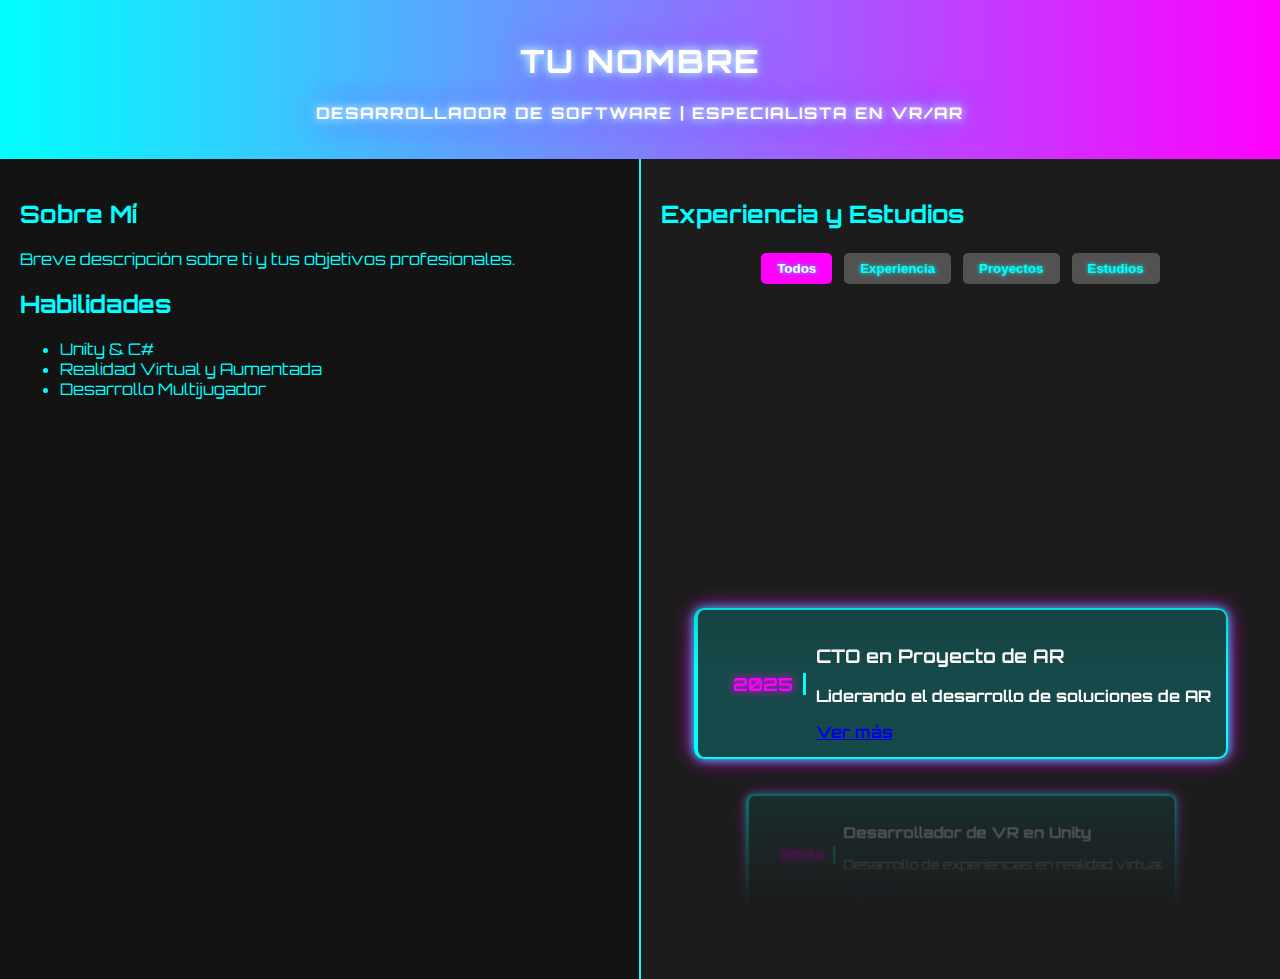
==== index.html @ 898ca0fd "Initial commit" ====
<!DOCTYPE html>
<html lang="es">
<head>
    <meta charset="UTF-8">
    <meta name="viewport" content="width=device-width, initial-scale=1.0">
    <title>Currículum</title>
    <link rel="stylesheet" href="index.css">
    <script defer src="index.js"></script>
</head>
<body>
    <header>
        <h1>Tu Nombre</h1>
        <p>Desarrollador de Software | Especialista en VR/AR</p>
    </header>
    <div class="container">
        <!-- Columna izquierda -->
        <div class="left-column">
            <section id="sobre-mi">
                <h2>Sobre Mí</h2>
                <p>Breve descripción sobre ti y tus objetivos profesionales.</p>
            </section>
            <section id="habilidades">
                <h2>Habilidades</h2>
                <ul>
                    <li>Unity & C#</li>
                    <li>Realidad Virtual y Aumentada</li>
                    <li>Desarrollo Multijugador</li>
                </ul>
            </section>
        </div>
        <!-- Columna derecha -->
        <div class="right-column">
            <section id="experiencia">
                <h2>Experiencia y Estudios</h2>
                <div class="filter-buttons">
                    <button data-filter="all">Todos</button>
                    <button data-filter="experience">Experiencia</button>
                    <button data-filter="personal-project">Proyectos</button>
                    <button data-filter="education">Estudios</button>
                </div>
                <div class="timeline-container">
                    <div class="timeline">
                        <div class="timeline-item experience" data-year="2025" data-category="experience">
                            <div class="timeline-date">2025</div>
                            <div class="timeline-content">
                                <h3>CTO en Proyecto de AR</h3>
                                <p class="subtitle">Liderando el desarrollo de soluciones de AR</p>
                                <a href="https://empresaXYZ.com" target="_blank">Ver más</a>
                            </div>
                        </div>
                        <div class="timeline-item experience" data-year="2024" data-category="experience">
                            <div class="timeline-date">2024</div>
                            <div class="timeline-content">
                                <h3>Desarrollador de VR en Unity</h3>
                                <p class="subtitle">Desarrollo de experiencias en realidad virtual</p>
                                <a href="https://empresaABC.com" target="_blank">Ver más</a>
                            </div>
                        </div>
                        <div class="timeline-item personal-project" data-year="2024" data-category="personal-project">
                            <div class="timeline-date">2024</div>
                            <div class="timeline-content">
                                <h3>Simulador VR Personal</h3>
                                <p class="subtitle">Proyecto independiente de simulación en VR</p>
                                <a href="#">Ver más</a>
                            </div>
                        </div>
                        <div class="timeline-item personal-project" data-year="2023" data-category="personal-project">
                            <div class="timeline-date">2023</div>
                            <div class="timeline-content">
                                <h3>Juego AR Experimental</h3>
                                <p class="subtitle">Investigación en mecánicas interactivas en AR</p>
                                <a href="#">Ver más</a>
                            </div>
                        </div>
                        <div class="timeline-item education" data-year="2023" data-category="education">
                            <div class="timeline-date">2023</div>
                            <div class="timeline-content">
                                <h3>Ingeniería Informática</h3>
                                <p class="subtitle">Universidad X</p>
                                <a href="#">Ver más</a>
                            </div>
                        </div>
                        <div class="timeline-item education" data-year="2020" data-category="education">
                            <div class="timeline-date">2020</div>
                            <div class="timeline-content">
                                <h3>Curso de Unity Avanzado</h3>
                                <p class="subtitle">Especialización en desarrollo de videojuegos</p>
                                <a href="#">Ver más</a>
                            </div>
                        </div>							
                    </div>
                </div>
            </section>
        </div>
    </div>
</body>
</html>
---- index.css ----
@import url('https://fonts.googleapis.com/css2?family=Orbitron:wght@400;700&display=swap');

body {
    font-family: 'Orbitron', sans-serif;
    margin: 0;
    padding: 0;
    background-color: #0d0d0d; /* Fondo oscuro */
    color: #0ff; /* Texto neón */
    overflow: hidden;
    height: 100vh;
}

/* Estilo del encabezado */
header {
    background: linear-gradient(90deg, #0ff, #ff00ff); /* Degradado neón */
    color: #fff;
    text-align: center;
    padding: 20px;
    text-transform: uppercase;
    font-weight: bold;
    letter-spacing: 2px;
    text-shadow: 0 0 10px #fff, 0 0 20px #0ff, 0 0 30px #ff00ff;
}

/* Contenedor principal */
.container {
    display: flex;
    height: calc(100vh - 80px);
}

/* Columna izquierda */
.left-column {
    flex: 1;
    padding: 20px;
    background-color: rgba(20, 20, 20, 0.9);
    border-right: 2px solid #0ff;
    overflow-y: auto;
}

/* Columna derecha */
.right-column {
    flex: 1;
    padding: 20px;
    background-color: rgba(30, 30, 30, 0.9);
    overflow-y: hidden;
}

/* Estilo de la timeline */
.timeline-container {
    overflow: hidden;
    width: 100%;
    height: 600px;
    display: flex;
    align-items: flex-start; /* Esto lleva el contenido al inicio vertical */
    justify-content: center; /* Mantiene el contenido centrado horizontalmente */
    perspective: 800px;
    position: relative;
    padding: 0; /* Asegúrate de que no haya espacio adicional */
-webkit-mask-image: linear-gradient(to top, rgba(0, 0, 0, 0) 0%, rgba(0, 0, 0, 1) 25%, rgba(0, 0, 0, 1) 40%, rgba(0, 0, 0, 0) 100%);
mask-image: linear-gradient(to top, rgba(0, 0, 0, 0) 0%, rgba(0, 0, 0, 1) 25%, rgba(0, 0, 0, 1) 40%, rgba(0, 0, 0, 0) 100%);
}

.timeline {
    display: flex;
    flex-direction: column;
    align-items: center;
    gap: 20px;
    transform-style: preserve-3d;
    transition: transform 0.5s ease-in-out;
    position: absolute;
    top: 50%;
    transform: translateY(-50%);
}

/* Estilo de los ítems de la timeline */
.timeline-item {
    display: flex;
    align-items: center;
    background: rgba(0, 0, 0, 0.8);
    padding: 15px;
    border-radius: 10px;
    min-width: 300px;
    text-align: left;
    box-shadow: 0 0 10px #0ff, 0 0 20px #ff00ff;
    border: 2px solid #0ff;
    transition: transform 0.5s ease-in-out, opacity 0.5s ease-in-out;
    position: relative;
    will-change: transform, opacity;
}

/* Fechas en la línea de tiempo */
.timeline-date {
    font-weight: bold;
    font-size: 18px;
    color: #ff00ff;
    min-width: 80px;
    text-align: right;
    border-right: 3px solid #0ff;
    padding-right: 10px;
    text-shadow: 0 0 10px #ff00ff;
}

/* Contenido de los ítems */
.timeline-content {
    flex: 1;
    color: #fff;
	padding-left: 10px;
}

/* Estilos diferenciados por tipo */
.timeline-item.experience {
    background: rgba(0, 255, 255, 0.2);
    border-left: 4px solid #0ff;
}

.timeline-item.personal-project {
    background: rgba(255, 0, 255, 0.2);
    border-left: 4px solid #ff00ff;
}

.timeline-item.education {
    background: rgba(255, 165, 0, 0.2);
    border-left: 4px solid #ff9800;
}

/* Botones de filtro */
.filter-buttons {
    text-align: center;
    margin: 20px 0;
}

.filter-buttons button {
    padding: 8px 16px;
    margin: 4px;
    border: none;
    border-radius: 5px;
    background-color: #525252; /* Fondo oscuro para el estilo futurista */
    color: #0ff; /* Color cian brillante */
    font-weight: bold;
    cursor: pointer;
    text-shadow: 0 0 4px #0ff;
    transition: background-color 0.3s, transform 0.2s;
}

.filter-buttons button:hover {
    background-color: #0ff; /* Cambia a cian brillante al pasar el cursor */
    color: #525252; /* Inversión de colores */
    transform: scale(1.05); /* Pequeña ampliación para interactividad */
}

.filter-buttons button.active {
    background-color: #ff00ff; /* Rosa neón para destacar */
    color: white; /* Texto blanco para contraste */
}


/* Ocultar elementos */
.timeline-item.hidden {
    display: none;
}
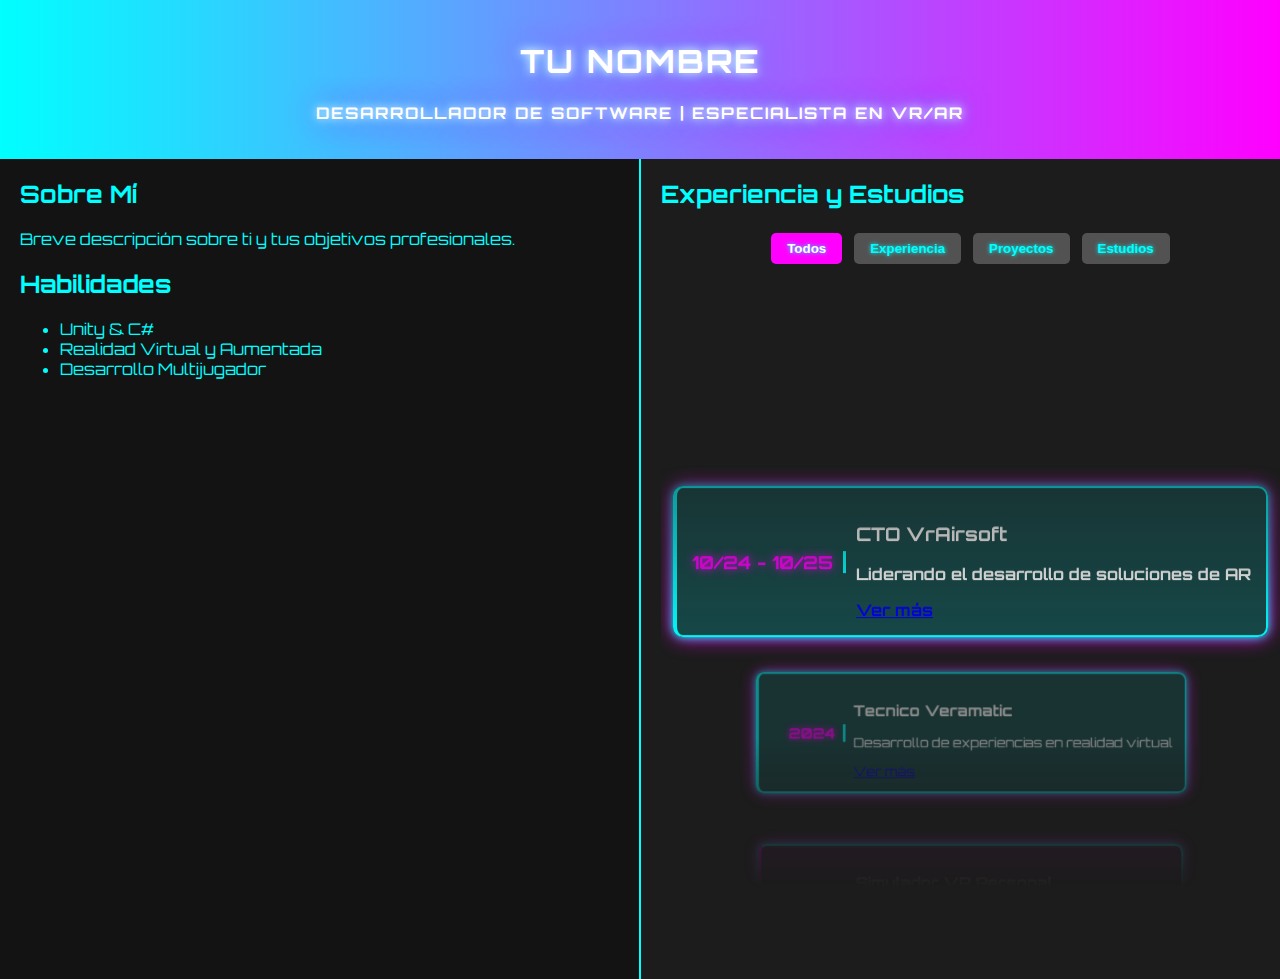
==== commit 23d6bdac: "Sincronizar" ====
--- a/index.html
+++ b/index.html
@@ -41,9 +41,9 @@
                 <div class="timeline-container">
                     <div class="timeline">
                         <div class="timeline-item experience" data-year="2025" data-category="experience">
-                            <div class="timeline-date">2025</div>
+                            <div class="timeline-date">10/24 - 10/25</div>
                             <div class="timeline-content">
-                                <h3>CTO en Proyecto de AR</h3>
+                                <h3>CTO VrAirsoft</h3>
                                 <p class="subtitle">Liderando el desarrollo de soluciones de AR</p>
                                 <a href="https://empresaXYZ.com" target="_blank">Ver más</a>
                             </div>
@@ -51,7 +51,7 @@
                         <div class="timeline-item experience" data-year="2024" data-category="experience">
                             <div class="timeline-date">2024</div>
                             <div class="timeline-content">
-                                <h3>Desarrollador de VR en Unity</h3>
+                                <h3>Tecnico Veramatic</h3>
                                 <p class="subtitle">Desarrollo de experiencias en realidad virtual</p>
                                 <a href="https://empresaABC.com" target="_blank">Ver más</a>
                             </div>
@@ -87,7 +87,47 @@
                                 <p class="subtitle">Especialización en desarrollo de videojuegos</p>
                                 <a href="#">Ver más</a>
                             </div>
-                        </div>							
+                        </div>	
+                        <div class="timeline-item education" data-year="2020" data-category="education">
+                            <div class="timeline-date">2020</div>
+                            <div class="timeline-content">
+                                <h3>Curso de Unity Avanzado</h3>
+                                <p class="subtitle">Especialización en desarrollo de videojuegos</p>
+                                <a href="#">Ver más</a>
+                            </div>
+                        </div>
+                        <div class="timeline-item education" data-year="2020" data-category="education">
+                            <div class="timeline-date">2020</div>
+                            <div class="timeline-content">
+                                <h3>Curso de Unity Avanzado</h3>
+                                <p class="subtitle">Especialización en desarrollo de videojuegos</p>
+                                <a href="#">Ver más</a>
+                            </div>
+                        </div>
+                        <div class="timeline-item education" data-year="2020" data-category="education">
+                            <div class="timeline-date">2020</div>
+                            <div class="timeline-content">
+                                <h3>Curso de Unity Avanzado</h3>
+                                <p class="subtitle">Especialización en desarrollo de videojuegos</p>
+                                <a href="#">Ver más</a>
+                            </div>
+                        </div>
+                        <div class="timeline-item education" data-year="2020" data-category="education">
+                            <div class="timeline-date">2020</div>
+                            <div class="timeline-content">
+                                <h3>Curso de Unity Avanzado</h3>
+                                <p class="subtitle">Especialización en desarrollo de videojuegos</p>
+                                <a href="#">Ver más</a>
+                            </div>
+                        </div>
+                        <div class="timeline-item education" data-year="2020" data-category="education">
+                            <div class="timeline-date">2020</div>
+                            <div class="timeline-content">
+                                <h3>Curso de Unity Avanzado</h3>
+                                <p class="subtitle">Especialización en desarrollo de videojuegos</p>
+                                <a href="#">Ver más</a>
+                            </div>
+                        </div>						
                     </div>
                 </div>
             </section>
--- a/index.css
+++ b/index.css
@@ -31,7 +31,7 @@
 /* Columna izquierda */
 .left-column {
     flex: 1;
-    padding: 20px;
+    padding-left: 20px;
     background-color: rgba(20, 20, 20, 0.9);
     border-right: 2px solid #0ff;
     overflow-y: auto;
@@ -40,7 +40,7 @@
 /* Columna derecha */
 .right-column {
     flex: 1;
-    padding: 20px;
+    padding-left: 20px;
     background-color: rgba(30, 30, 30, 0.9);
     overflow-y: hidden;
 }
@@ -56,8 +56,8 @@
     perspective: 800px;
     position: relative;
     padding: 0; /* Asegúrate de que no haya espacio adicional */
--webkit-mask-image: linear-gradient(to top, rgba(0, 0, 0, 0) 0%, rgba(0, 0, 0, 1) 25%, rgba(0, 0, 0, 1) 40%, rgba(0, 0, 0, 0) 100%);
-mask-image: linear-gradient(to top, rgba(0, 0, 0, 0) 0%, rgba(0, 0, 0, 1) 25%, rgba(0, 0, 0, 1) 40%, rgba(0, 0, 0, 0) 100%);
+	-webkit-mask-image: linear-gradient(to top, rgba(0, 0, 0, 0) 0%, rgba(0, 0, 0, 1) 25%, rgba(0, 0, 0, 1) 40%, rgba(0, 0, 0, 0) 100%);
+	mask-image: linear-gradient(to top, rgba(0, 0, 0, 0) 0%, rgba(0, 0, 0, 1) 25%, rgba(0, 0, 0, 1) 40%, rgba(0, 0, 0, 0) 100%);
 }
 
 .timeline {
@@ -158,3 +158,65 @@
 .timeline-item.hidden {
     display: none;
 }
+
+@media (max-width: 768px) {
+    body {
+        overflow-y: auto; /* Permite desplazamiento en móviles */
+        height: auto; /* Evita bloqueo de scroll */
+    }
+
+    .container {
+        flex-direction: column;
+        height: auto;
+    }
+
+    .left-column, .right-column {
+        flex: none;
+        width: 100%;
+        border-right: none;
+        border-bottom: 2px solid #0ff;
+        padding: 15px;
+        overflow-y: auto; /* Permite scroll en cada columna */
+    }
+
+    .right-column {
+        max-height: 400px; /* Ajusta la altura para evitar que crezca demasiado */
+        overflow-y: auto; /* Permite desplazarse dentro si hay contenido largo */
+    }
+
+    .timeline-container {
+        height: auto;
+        overflow-y: auto; /* Activa el scroll en móviles */
+    }
+
+    .timeline {
+        position: relative;
+        top: auto;
+        transform: none;
+        gap: 15px;
+    }
+
+    .timeline-item {
+        min-width: auto;
+        width: 90%;
+        margin: 0 auto;
+    }
+
+    .timeline-date {
+        min-width: 60px;
+        font-size: 16px;
+    }
+
+    .filter-buttons {
+        display: flex;
+        flex-wrap: wrap;
+        justify-content: center;
+    }
+
+    .filter-buttons button {
+        padding: 6px 12px;
+        font-size: 14px;
+    }
+}
+
+
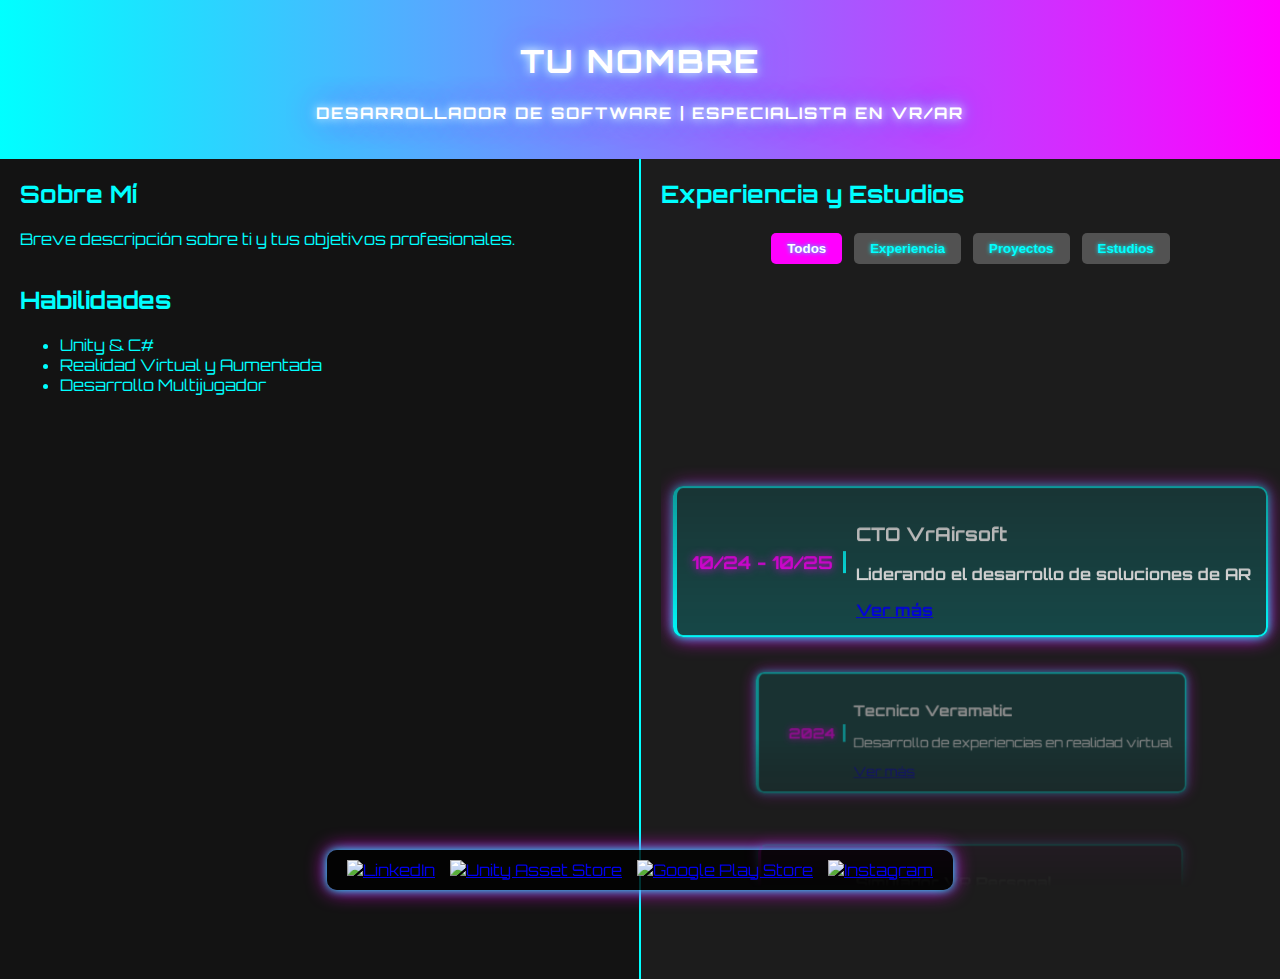
==== commit ad7cebe2: "implementar redes sociales" ====
--- a/index.html
+++ b/index.html
@@ -12,6 +12,16 @@
         <h1>Tu Nombre</h1>
         <p>Desarrollador de Software | Especialista en VR/AR</p>
     </header>
+	
+	<div id="social-box">
+    <a href="https://www.linkedin.com/in/daniel-atienza-rubi-1a93a4141/?utm_source=share&utm_campaign=share_via&utm_content=profile&utm_medium=android_app" target="_blank"><img src="images/linkedin.png" alt="LinkedIn"></a>
+    <a href="URL_DEL_ENLACE_UNITY_ASSETSTORE" target="_blank"><img src="images/unity.png" alt="Unity Asset Store"></a>
+    <a href="https://play.google.com/store/apps/dev?id=5790081229006091132" target="_blank"><img src="images/google.png" alt="Google Play Store"></a>
+	<a href="https://www.instagram.com/aligathor_production/" target="_blank"><img src="images/instagram.png" alt="Instagram"></a>
+	</div>
+
+
+
     <div class="container">
         <!-- Columna izquierda -->
         <div class="left-column">
--- a/index.css
+++ b/index.css
@@ -22,6 +22,33 @@
     text-shadow: 0 0 10px #fff, 0 0 20px #0ff, 0 0 30px #ff00ff;
 }
 
+/* Contenedor fijo para redes sociales */
+#social-box {
+    position: fixed; /* Siempre visible */
+    bottom: 10px; /* Pegado al fondo */
+    left: 50%; /* Centrado en la pantalla */
+    transform: translateX(-50%); /* Ajuste para centrar */
+    background: rgba(0, 0, 0, 0.8); /* Fondo oscuro semi-transparente */
+    padding: 10px 20px;
+    border-radius: 10px;
+    box-shadow: 0 0 10px #0ff, 0 0 20px #ff00ff; /* Efecto neón */
+    display: flex;
+    gap: 15px;
+    justify-content: center;
+    align-items: center;
+}
+
+/* Estilo de los íconos */
+#social-box img {
+    width: 40px;
+    height: 40px;
+    transition: transform 0.3s ease-in-out;
+}
+
+#social-box img:hover {
+    transform: scale(1.2); /* Pequeño efecto de agrandamiento */
+}
+
 /* Contenedor principal */
 .container {
     display: flex;
@@ -31,6 +58,8 @@
 /* Columna izquierda */
 .left-column {
     flex: 1;
+    display: flex;
+    flex-direction: column;
     padding-left: 20px;
     background-color: rgba(20, 20, 20, 0.9);
     border-right: 2px solid #0ff;
@@ -159,64 +188,39 @@
     display: none;
 }
 
+/* Estilos responsive */
 @media (max-width: 768px) {
     body {
         overflow-y: auto; /* Permite desplazamiento en móviles */
         height: auto; /* Evita bloqueo de scroll */
+		min-height: 100vh; /* Asegura que el body tenga suficiente altura para permitir el scroll */
     }
 
     .container {
-        flex-direction: column;
-        height: auto;
+        flex-direction: column; /* Las columnas se apilan verticalmente */
     }
 
     .left-column, .right-column {
         flex: none;
-        width: 100%;
-        border-right: none;
-        border-bottom: 2px solid #0ff;
-        padding: 15px;
-        overflow-y: auto; /* Permite scroll en cada columna */
-    }
-
-    .right-column {
-        max-height: 400px; /* Ajusta la altura para evitar que crezca demasiado */
-        overflow-y: auto; /* Permite desplazarse dentro si hay contenido largo */
+        width: 100%; /* Cada columna ocupa el 100% del ancho */
+        min-width: 100%; /* Asegura que ambas usen todo el ancho disponible */
+    }
+
+    .timeline-item {
+        min-width: 250px; /* Tamaño más pequeño para los ítems en pantallas pequeñas */
+        padding: 10px; /* Reducir el padding */
     }
 
     .timeline-container {
-        height: auto;
-        overflow-y: auto; /* Activa el scroll en móviles */
-    }
-
-    .timeline {
-        position: relative;
-        top: auto;
-        transform: none;
-        gap: 15px;
-    }
-
-    .timeline-item {
-        min-width: auto;
-        width: 90%;
-        margin: 0 auto;
+        height: 500px; /* Reducir la altura del timeline */
+		margin-left: -16px;
     }
 
     .timeline-date {
-        min-width: 60px;
-        font-size: 16px;
-    }
-
-    .filter-buttons {
-        display: flex;
-        flex-wrap: wrap;
-        justify-content: center;
-    }
-
-    .filter-buttons button {
-        padding: 6px 12px;
-        font-size: 14px;
-    }
-}
-
-
+        font-size: 14px; /* Reducir tamaño de la fecha */
+    }
+
+    .timeline-content {
+        font-size: 14px; /* Reducir tamaño de contenido */
+    }
+}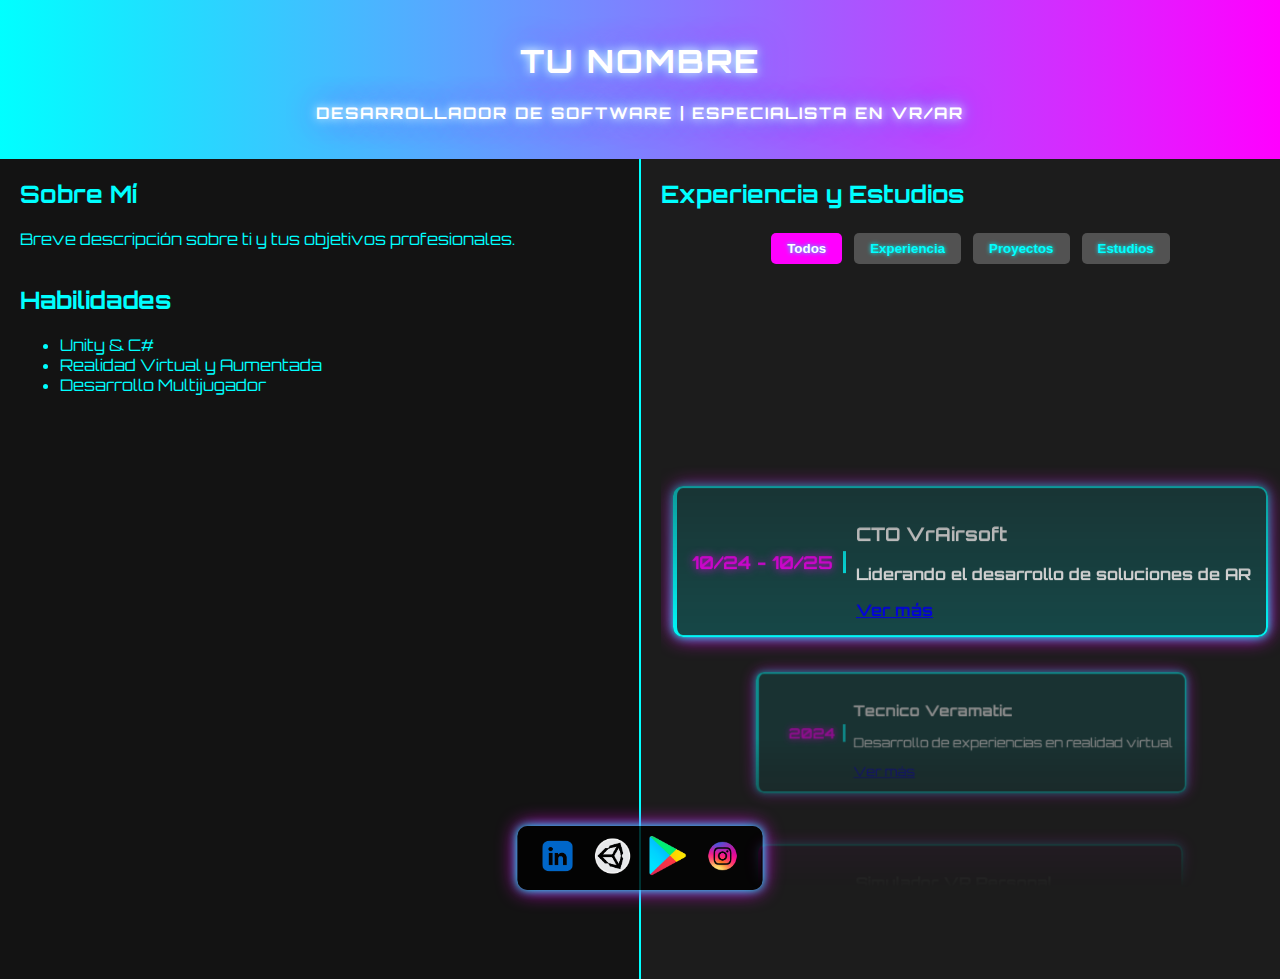
==== commit 0d04ee47: "prueba numero dos de las redes sociales" ====
--- a/index.html
+++ b/index.html
@@ -14,10 +14,10 @@
     </header>
 	
 	<div id="social-box">
-    <a href="https://www.linkedin.com/in/daniel-atienza-rubi-1a93a4141/?utm_source=share&utm_campaign=share_via&utm_content=profile&utm_medium=android_app" target="_blank"><img src="images/linkedin.png" alt="LinkedIn"></a>
-    <a href="URL_DEL_ENLACE_UNITY_ASSETSTORE" target="_blank"><img src="images/unity.png" alt="Unity Asset Store"></a>
-    <a href="https://play.google.com/store/apps/dev?id=5790081229006091132" target="_blank"><img src="images/google.png" alt="Google Play Store"></a>
-	<a href="https://www.instagram.com/aligathor_production/" target="_blank"><img src="images/instagram.png" alt="Instagram"></a>
+    <a href="https://www.linkedin.com/in/daniel-atienza-rubi-1a93a4141/?utm_source=share&utm_campaign=share_via&utm_content=profile&utm_medium=android_app" target="_blank"><img src="linkedin.png" alt="LinkedIn"></a>
+    <a href="URL_DEL_ENLACE_UNITY_ASSETSTORE" target="_blank"><img src="unity.png" alt="Unity Asset Store"></a>
+    <a href="https://play.google.com/store/apps/dev?id=5790081229006091132" target="_blank"><img src="google.png" alt="Google Play Store"></a>
+	<a href="https://www.instagram.com/aligathor_production/" target="_blank"><img src="instagram.png" alt="Instagram"></a>
 	</div>
 
 
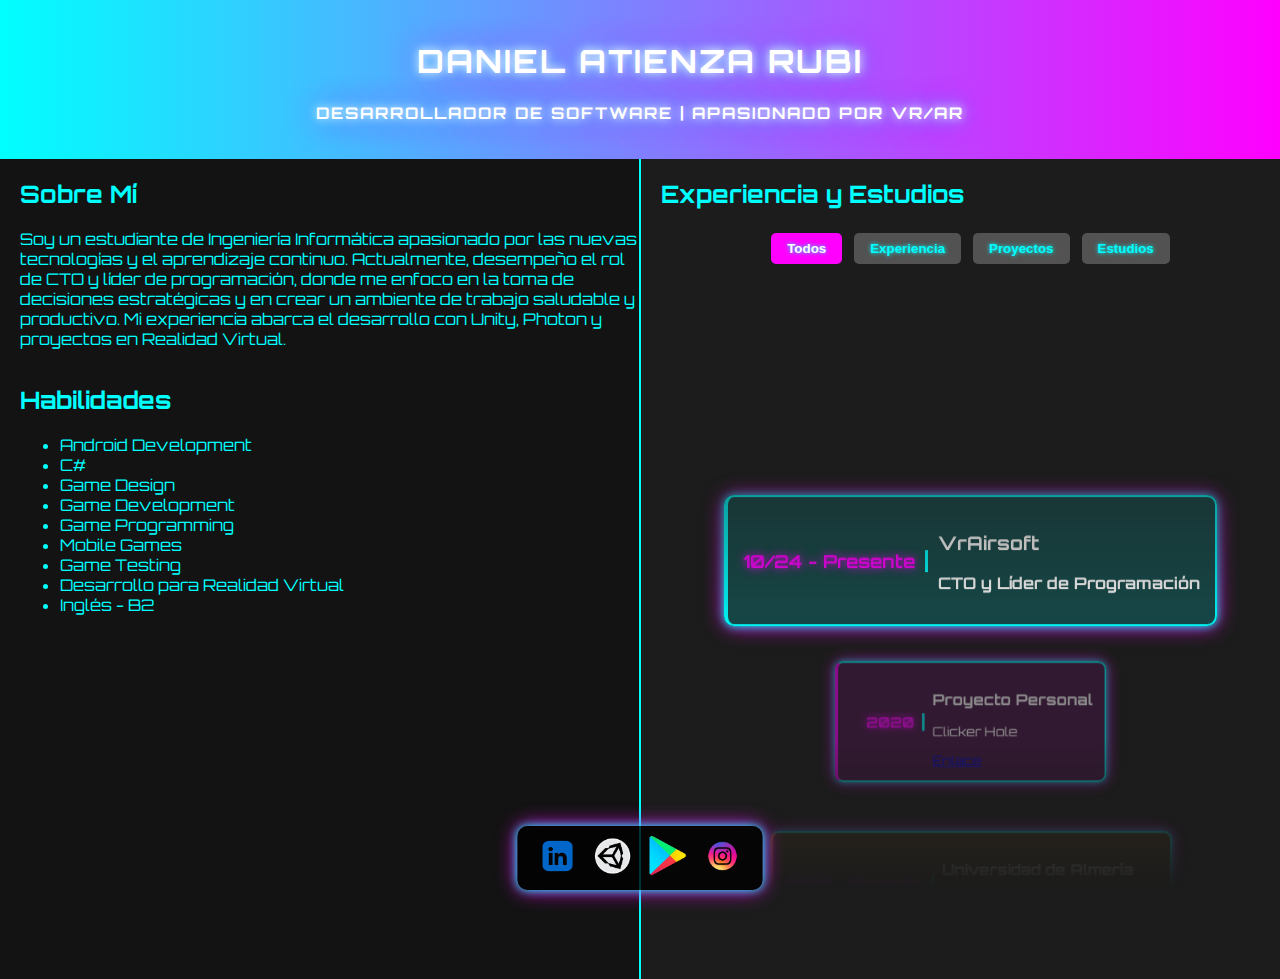
==== commit b8f457ff: "Añadida información" ====
--- a/index.html
+++ b/index.html
@@ -3,14 +3,14 @@
 <head>
     <meta charset="UTF-8">
     <meta name="viewport" content="width=device-width, initial-scale=1.0">
-    <title>Currículum</title>
+    <title>Daniel Atienza</title>
     <link rel="stylesheet" href="index.css">
     <script defer src="index.js"></script>
 </head>
 <body>
     <header>
-        <h1>Tu Nombre</h1>
-        <p>Desarrollador de Software | Especialista en VR/AR</p>
+        <h1>Daniel Atienza Rubi</h1>
+		<p>Desarrollador de Software | Apasionado por VR/AR</p>
     </header>
 	
 	<div id="social-box">
@@ -20,24 +20,32 @@
 	<a href="https://www.instagram.com/aligathor_production/" target="_blank"><img src="instagram.png" alt="Instagram"></a>
 	</div>
 
+    <div class="container">
+        <!-- Columna izquierda -->
+<div class="left-column">
+    <section id="sobre-mi">
+        <h2>Sobre Mí</h2>
+        <p>
+            Soy un estudiante de Ingeniería Informática apasionado por las nuevas tecnologías y el aprendizaje continuo. Actualmente, desempeño el rol de CTO y líder de programación, donde me enfoco en la toma de decisiones estratégicas y en crear un ambiente de trabajo saludable y productivo. Mi experiencia abarca el desarrollo con Unity, Photon y proyectos en Realidad Virtual.
+        </p>
+    </section>
+    <section id="habilidades">
+        <h2>Habilidades</h2>
+        <ul>
+            <li>Android Development</li>
+            <li>C#</li>
+            <li>Game Design</li>
+            <li>Game Development</li>
+            <li>Game Programming</li>
+            <li>Mobile Games</li>
+            <li>Game Testing</li>
+            <li>Desarrollo para Realidad Virtual</li>
+            <li>Inglés - B2</li>
+        </ul>
+    </section>
+</div>
 
 
-    <div class="container">
-        <!-- Columna izquierda -->
-        <div class="left-column">
-            <section id="sobre-mi">
-                <h2>Sobre Mí</h2>
-                <p>Breve descripción sobre ti y tus objetivos profesionales.</p>
-            </section>
-            <section id="habilidades">
-                <h2>Habilidades</h2>
-                <ul>
-                    <li>Unity & C#</li>
-                    <li>Realidad Virtual y Aumentada</li>
-                    <li>Desarrollo Multijugador</li>
-                </ul>
-            </section>
-        </div>
         <!-- Columna derecha -->
         <div class="right-column">
             <section id="experiencia">
@@ -50,92 +58,73 @@
                 </div>
                 <div class="timeline-container">
                     <div class="timeline">
-                        <div class="timeline-item experience" data-year="2025" data-category="experience">
-                            <div class="timeline-date">10/24 - 10/25</div>
+                        <div class="timeline-item experience" data-year="2024" data-category="experience">
+                            <div class="timeline-date">10/24 - Presente</div>
                             <div class="timeline-content">
-                                <h3>CTO VrAirsoft</h3>
-                                <p class="subtitle">Liderando el desarrollo de soluciones de AR</p>
-                                <a href="https://empresaXYZ.com" target="_blank">Ver más</a>
+                                <h3>VrAirsoft</h3>
+								<p class="subtitle">CTO y Líder de Programación</p>
                             </div>
                         </div>
-                        <div class="timeline-item experience" data-year="2024" data-category="experience">
-                            <div class="timeline-date">2024</div>
+                        <div class="timeline-item personal-project" data-year="2020" data-category="personal-project">
+                            <div class="timeline-date">2020</div>
                             <div class="timeline-content">
-                                <h3>Tecnico Veramatic</h3>
-                                <p class="subtitle">Desarrollo de experiencias en realidad virtual</p>
-                                <a href="https://empresaABC.com" target="_blank">Ver más</a>
-                            </div>
-                        </div>
-                        <div class="timeline-item personal-project" data-year="2024" data-category="personal-project">
-                            <div class="timeline-date">2024</div>
-                            <div class="timeline-content">
-                                <h3>Simulador VR Personal</h3>
-                                <p class="subtitle">Proyecto independiente de simulación en VR</p>
-                                <a href="#">Ver más</a>
-                            </div>
-                        </div>
-                        <div class="timeline-item personal-project" data-year="2023" data-category="personal-project">
-                            <div class="timeline-date">2023</div>
-                            <div class="timeline-content">
-                                <h3>Juego AR Experimental</h3>
-                                <p class="subtitle">Investigación en mecánicas interactivas en AR</p>
-                                <a href="#">Ver más</a>
-                            </div>
-                        </div>
-                        <div class="timeline-item education" data-year="2023" data-category="education">
-                            <div class="timeline-date">2023</div>
-                            <div class="timeline-content">
-                                <h3>Ingeniería Informática</h3>
-                                <p class="subtitle">Universidad X</p>
-                                <a href="#">Ver más</a>
+                                <h3>Proyecto Personal</h3>
+                                <p class="subtitle">Clicker Hole</p>
+								<a href="https://play.google.com/store/apps/details?id=com.AligathorCompany.ClickerHole" target="_blank">Enlace</a>
                             </div>
                         </div>
                         <div class="timeline-item education" data-year="2020" data-category="education">
-                            <div class="timeline-date">2020</div>
+                            <div class="timeline-date">2020 - Presente</div>
                             <div class="timeline-content">
-                                <h3>Curso de Unity Avanzado</h3>
-                                <p class="subtitle">Especialización en desarrollo de videojuegos</p>
-                                <a href="#">Ver más</a>
-                            </div>
-                        </div>	
-                        <div class="timeline-item education" data-year="2020" data-category="education">
-                            <div class="timeline-date">2020</div>
-                            <div class="timeline-content">
-                                <h3>Curso de Unity Avanzado</h3>
-                                <p class="subtitle">Especialización en desarrollo de videojuegos</p>
-                                <a href="#">Ver más</a>
+                                <h3>Universidad de Almería</h3>
+                                <p class="subtitle">Grado en Ingeniería Informática</p>
                             </div>
                         </div>
-                        <div class="timeline-item education" data-year="2020" data-category="education">
-                            <div class="timeline-date">2020</div>
+						
+						
+						
+                        <div class="timeline-item experience" data-year="2019" data-category="experience">
+                            <div class="timeline-date">04/19 - 09/19</div>
                             <div class="timeline-content">
-                                <h3>Curso de Unity Avanzado</h3>
-                                <p class="subtitle">Especialización en desarrollo de videojuegos</p>
-                                <a href="#">Ver más</a>
+                                <h3>VERAJOKER SL</h3>
+                                <p class="subtitle">Técnico informático</p>
+                            </div>
+                        </div>						
+                        <div class="timeline-item experience" data-year="2018" data-category="experience">
+                            <div class="timeline-date">03/18 - 06/18</div>
+                            <div class="timeline-content">
+                                <h3>e-sistemas.net</h3>
+                                <p class="subtitle">Técnico Informático</p>
                             </div>
                         </div>
-                        <div class="timeline-item education" data-year="2020" data-category="education">
-                            <div class="timeline-date">2020</div>
+						<div class="timeline-item personal-project" data-year="2017" data-category="personal-project">
+                            <div class="timeline-date">2017</div>
                             <div class="timeline-content">
-                                <h3>Curso de Unity Avanzado</h3>
-                                <p class="subtitle">Especialización en desarrollo de videojuegos</p>
-                                <a href="#">Ver más</a>
+                                <h3>Proyecto Personal</h3>
+                                <p class="subtitle">Proyecto Unreal Engine</p>
+                                <a href="https://www.youtube.com/watch?v=nOeOQ-v_cfg" target="_blank">Enlace</a>
                             </div>
                         </div>
-                        <div class="timeline-item education" data-year="2020" data-category="education">
-                            <div class="timeline-date">2020</div>
+						
+                        <div class="timeline-item education" data-year="2016" data-category="education">
+                            <div class="timeline-date">2016 - 2018</div>
                             <div class="timeline-content">
-                                <h3>Curso de Unity Avanzado</h3>
-                                <p class="subtitle">Especialización en desarrollo de videojuegos</p>
-                                <a href="#">Ver más</a>
+                                <h3>CES S. Ramón y Cajal</h3>
+                                <p class="subtitle">Administración de Sistemas Informáticos en Red (Grado Superior)</p>
                             </div>
                         </div>
-                        <div class="timeline-item education" data-year="2020" data-category="education">
-                            <div class="timeline-date">2020</div>
+                        <div class="timeline-item experience" data-year="2015" data-category="experience">
+                            <div class="timeline-date">03/15 - 06/15</div>
                             <div class="timeline-content">
-                                <h3>Curso de Unity Avanzado</h3>
-                                <p class="subtitle">Especialización en desarrollo de videojuegos</p>
-                                <a href="#">Ver más</a>
+                                <h3>Computer Store</h3>
+                                <p class="subtitle">Técnico Informático</p>
+                            </div>
+                        </div>
+                        <div class="timeline-item education" data-year="2015" data-category="education">
+                            <div class="timeline-date">2013 - 2015</div>
+                            <div class="timeline-content">
+                                <h3>IES Padre Suarez</h3>
+                                <p class="subtitle">Sistemas Microinformáticos y Redes (Grado Medio)</p>
                             </div>
                         </div>						
                     </div>
--- a/index.css
+++ b/index.css
@@ -36,6 +36,7 @@
     gap: 15px;
     justify-content: center;
     align-items: center;
+    z-index: 9999; /* Esto asegura que la sección esté encima de todo */
 }
 
 /* Estilo de los íconos */
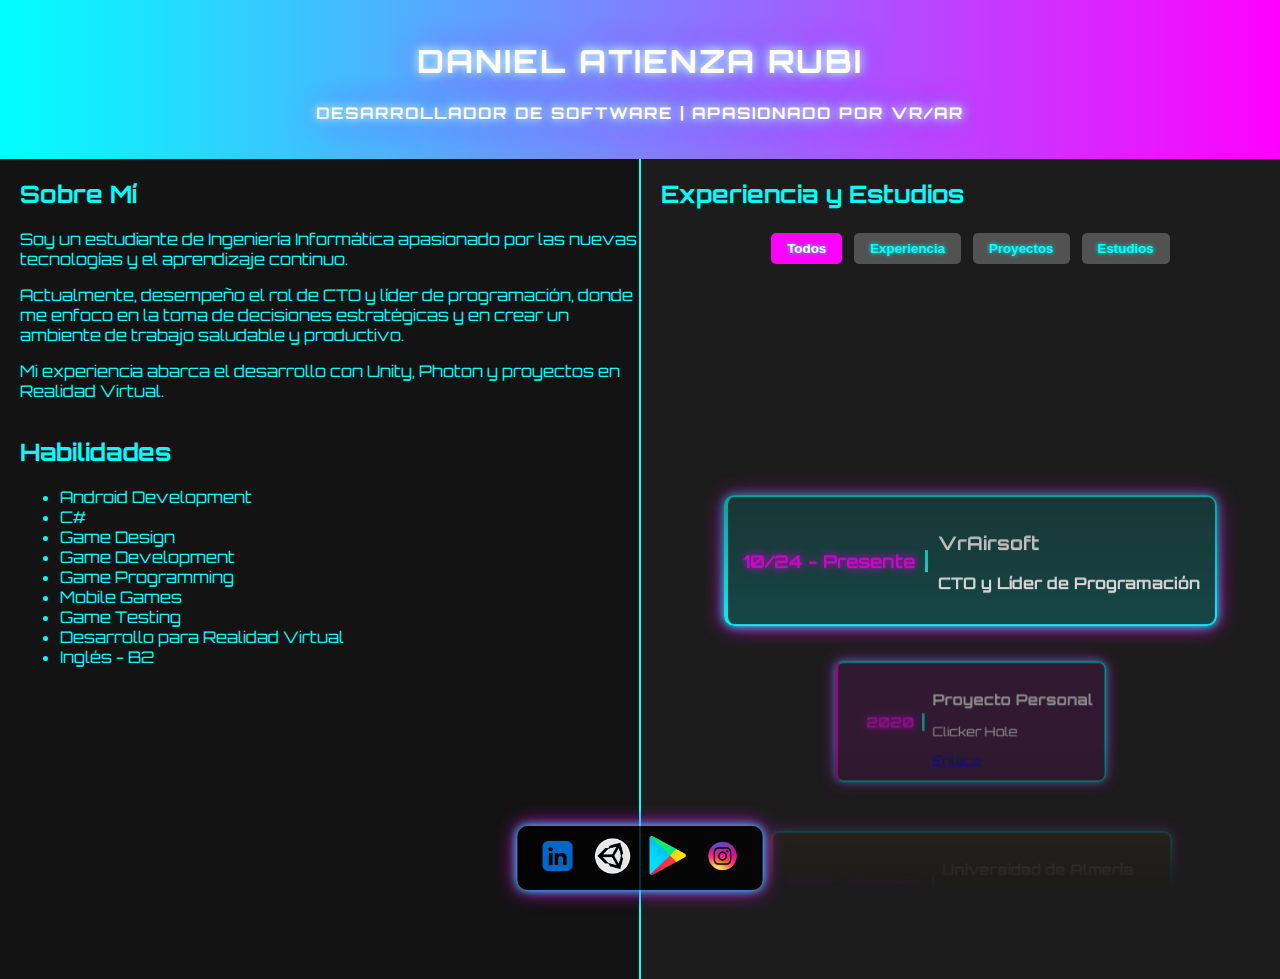
==== commit b813b6f7: "Mejorar estética del "Sobre mi"" ====
--- a/index.html
+++ b/index.html
@@ -26,8 +26,14 @@
     <section id="sobre-mi">
         <h2>Sobre Mí</h2>
         <p>
-            Soy un estudiante de Ingeniería Informática apasionado por las nuevas tecnologías y el aprendizaje continuo. Actualmente, desempeño el rol de CTO y líder de programación, donde me enfoco en la toma de decisiones estratégicas y en crear un ambiente de trabajo saludable y productivo. Mi experiencia abarca el desarrollo con Unity, Photon y proyectos en Realidad Virtual.
+        Soy un estudiante de Ingeniería Informática apasionado por las nuevas tecnologías y el aprendizaje continuo.
         </p>
+		<p>
+		Actualmente, desempeño el rol de CTO y líder de programación, donde me enfoco en la toma de decisiones estratégicas y en crear un ambiente de trabajo saludable y productivo. 
+		</p>
+		<p>
+		Mi experiencia abarca el desarrollo con Unity, Photon y proyectos en Realidad Virtual.
+		</p>
     </section>
     <section id="habilidades">
         <h2>Habilidades</h2>
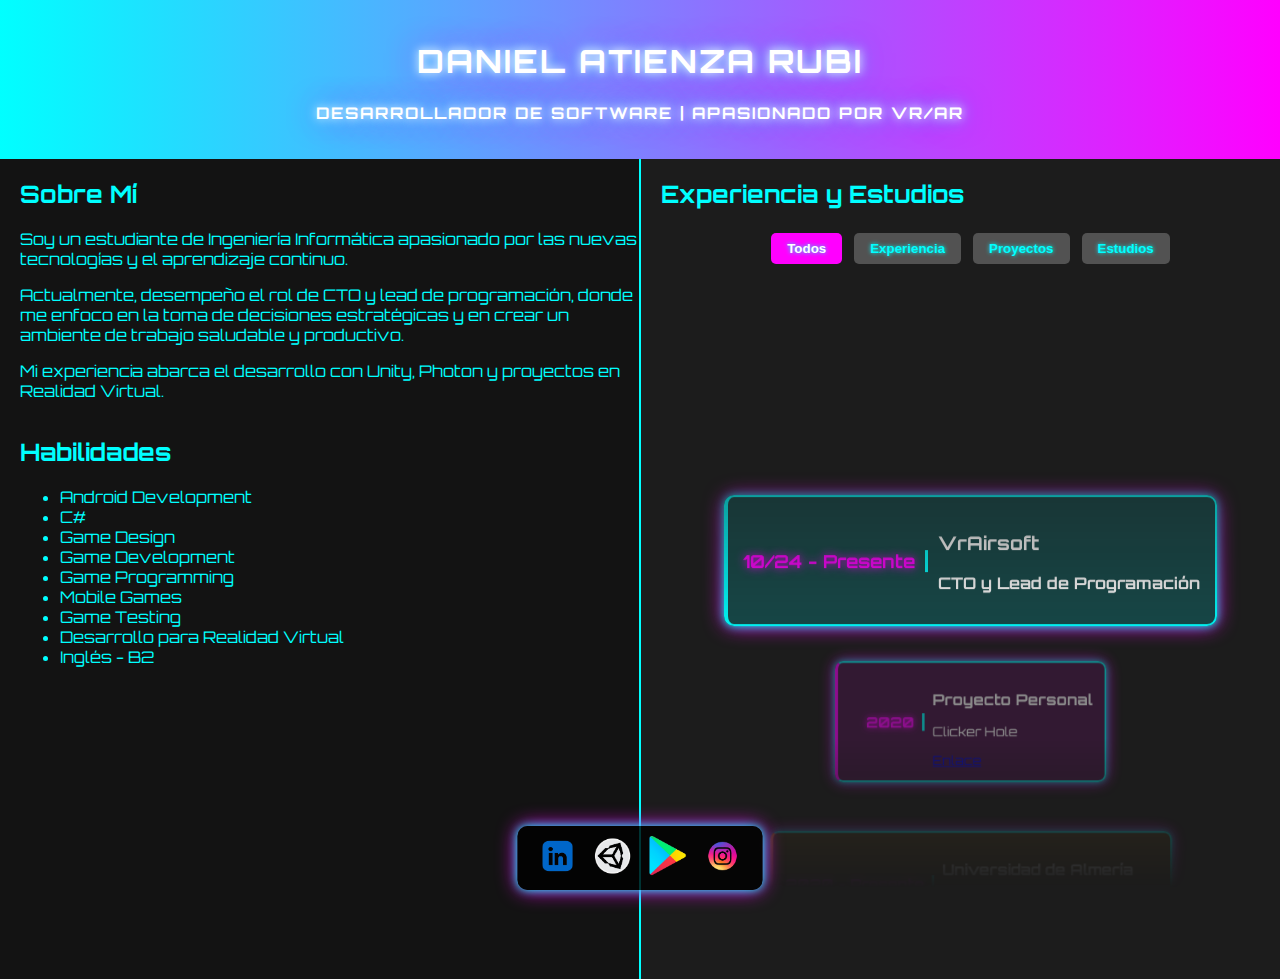
==== commit b2602396: "politicas de privacidads añadidas" ====
--- a/index.html
+++ b/index.html
@@ -29,7 +29,7 @@
         Soy un estudiante de Ingeniería Informática apasionado por las nuevas tecnologías y el aprendizaje continuo.
         </p>
 		<p>
-		Actualmente, desempeño el rol de CTO y líder de programación, donde me enfoco en la toma de decisiones estratégicas y en crear un ambiente de trabajo saludable y productivo. 
+		Actualmente, desempeño el rol de CTO y lead de programación, donde me enfoco en la toma de decisiones estratégicas y en crear un ambiente de trabajo saludable y productivo. 
 		</p>
 		<p>
 		Mi experiencia abarca el desarrollo con Unity, Photon y proyectos en Realidad Virtual.
@@ -68,7 +68,7 @@
                             <div class="timeline-date">10/24 - Presente</div>
                             <div class="timeline-content">
                                 <h3>VrAirsoft</h3>
-								<p class="subtitle">CTO y Líder de Programación</p>
+								<p class="subtitle">CTO y Lead de Programación</p>
                             </div>
                         </div>
                         <div class="timeline-item personal-project" data-year="2020" data-category="personal-project">
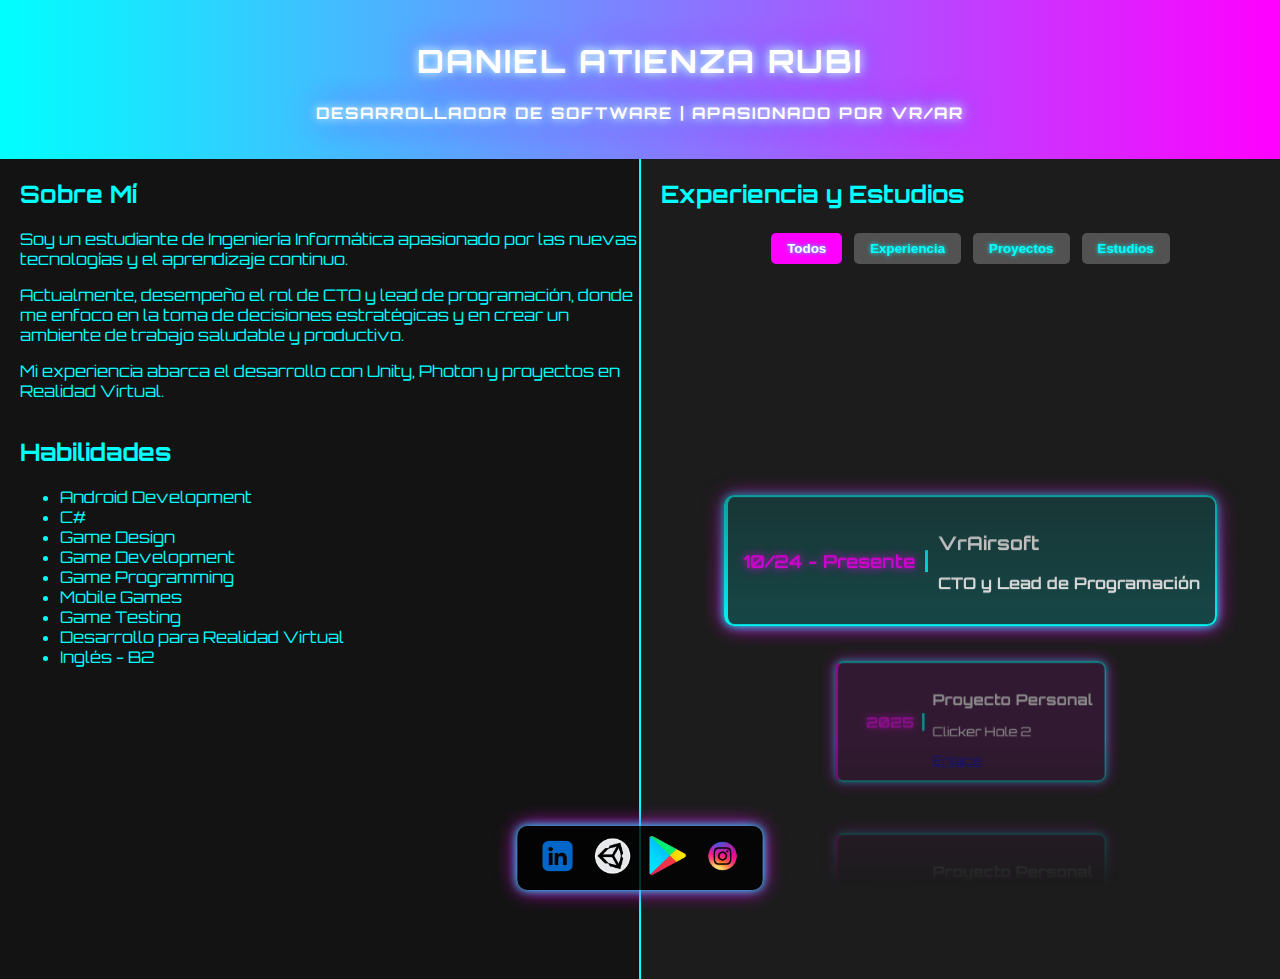
==== commit 5233564d: "Añadido Clicker Hole 2" ====
--- a/index.html
+++ b/index.html
@@ -70,6 +70,14 @@
                                 <h3>VrAirsoft</h3>
 								<p class="subtitle">CTO y Lead de Programación</p>
                             </div>
+                        </div>					
+					    <div class="timeline-item personal-project" data-year="2020" data-category="personal-project">
+                            <div class="timeline-date">2025</div>
+                            <div class="timeline-content">
+                                <h3>Proyecto Personal</h3>
+                                <p class="subtitle">Clicker Hole 2</p>
+								<a href="https://play.google.com/store/apps/details?id=com.AligathorProductions.ClickerHole2" target="_blank">Enlace</a>
+                            </div>
                         </div>
                         <div class="timeline-item personal-project" data-year="2020" data-category="personal-project">
                             <div class="timeline-date">2020</div>
